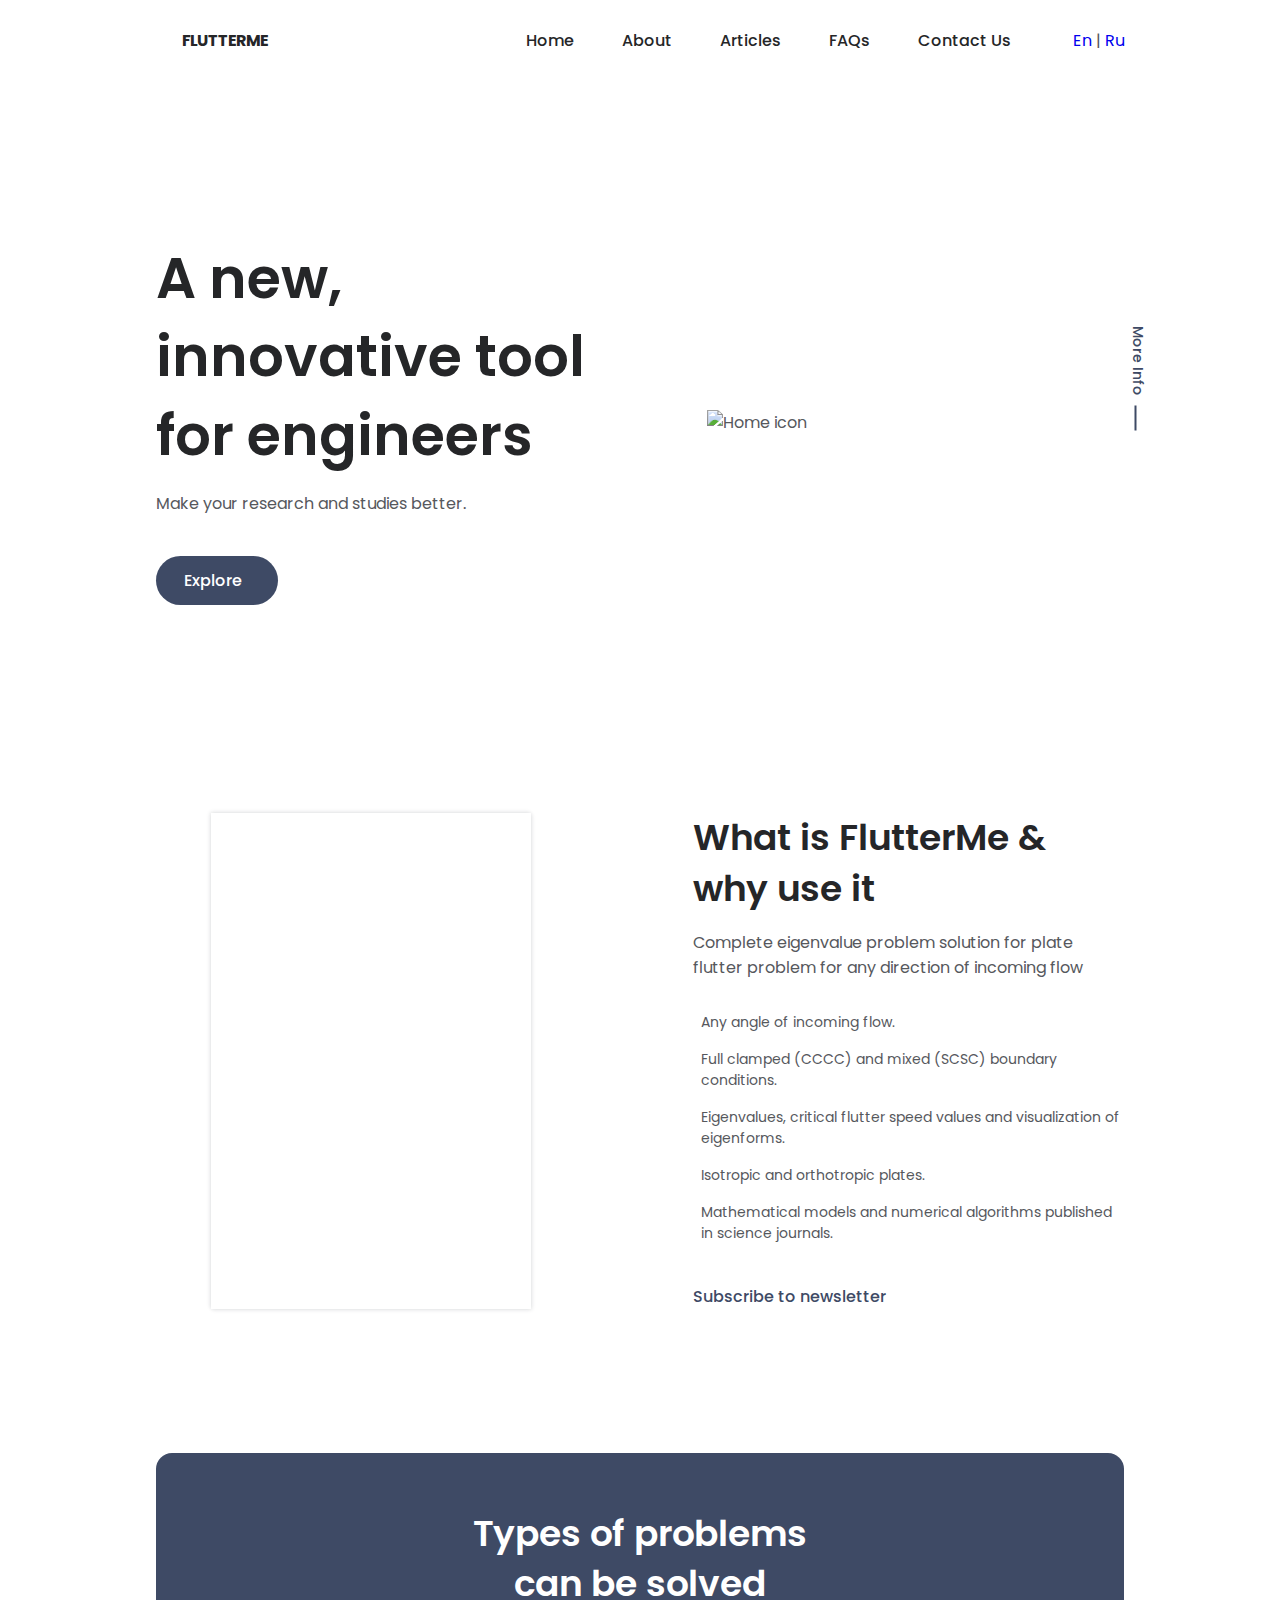
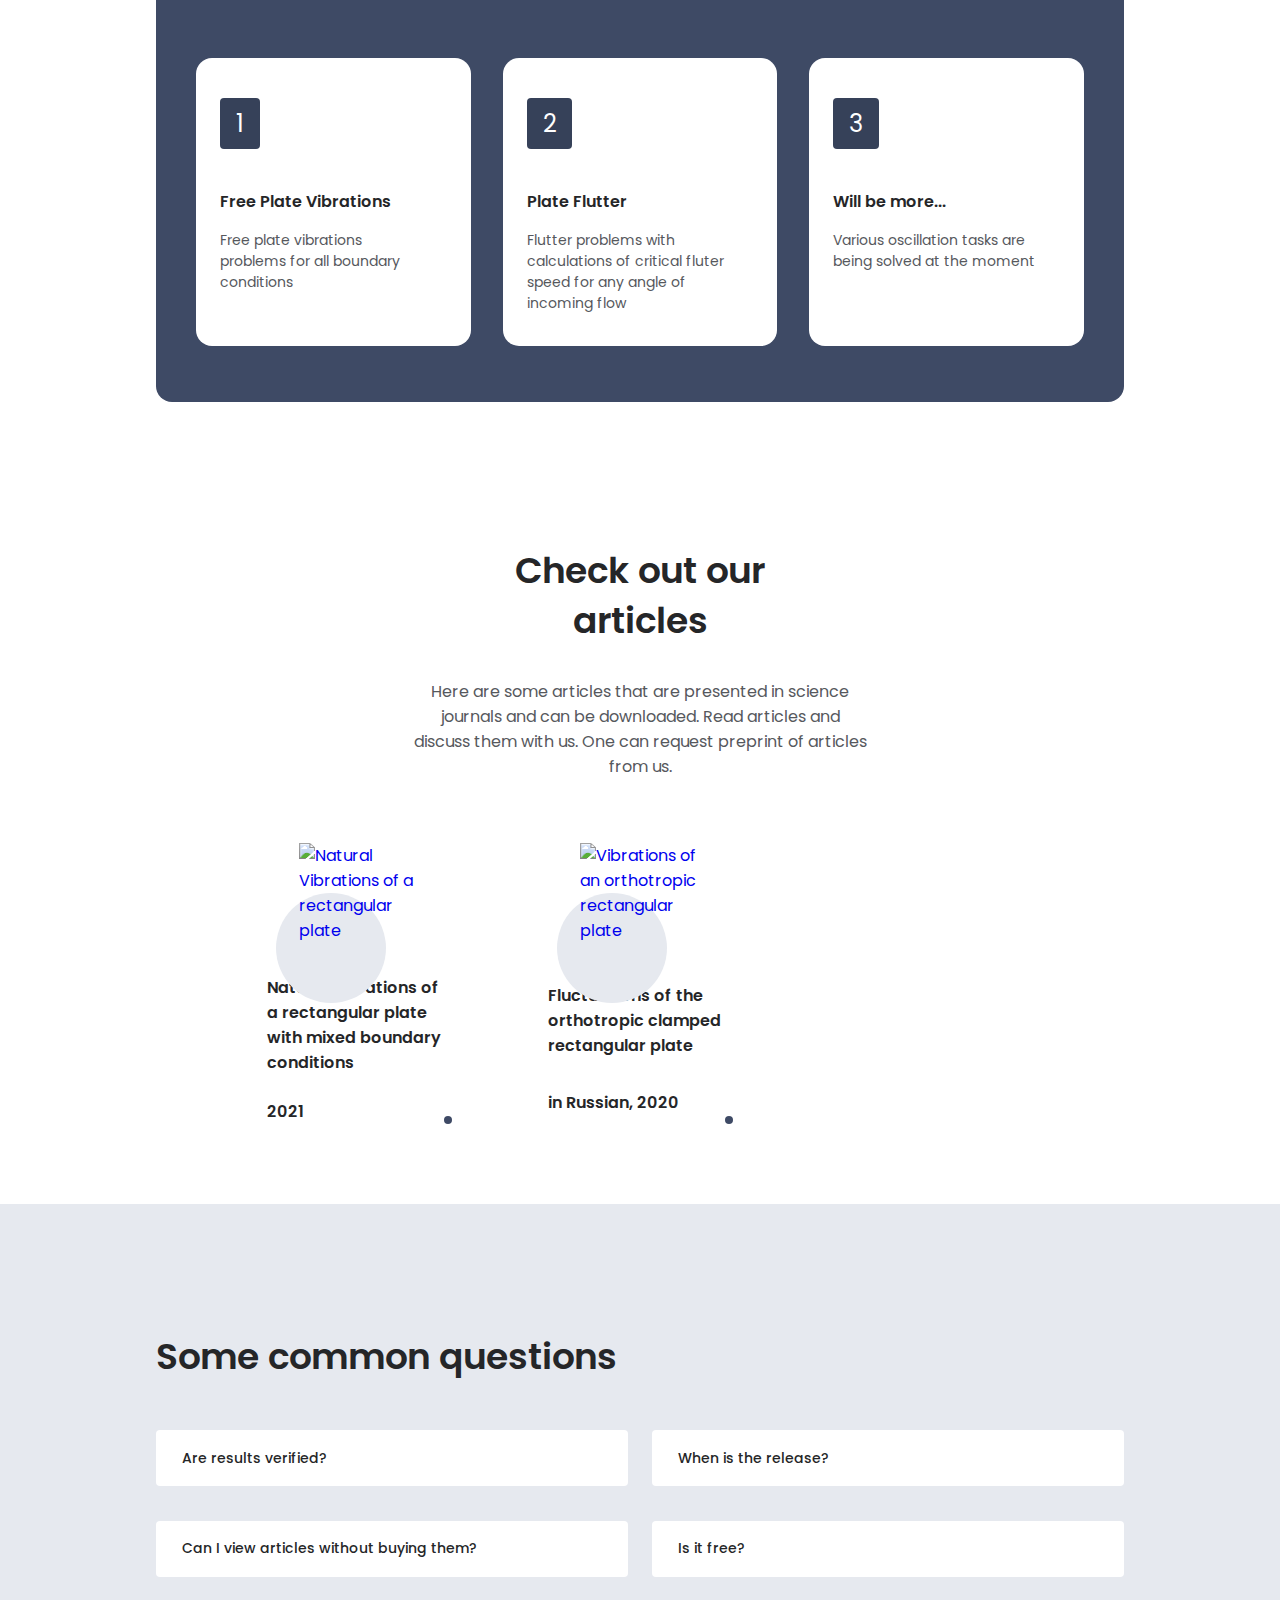
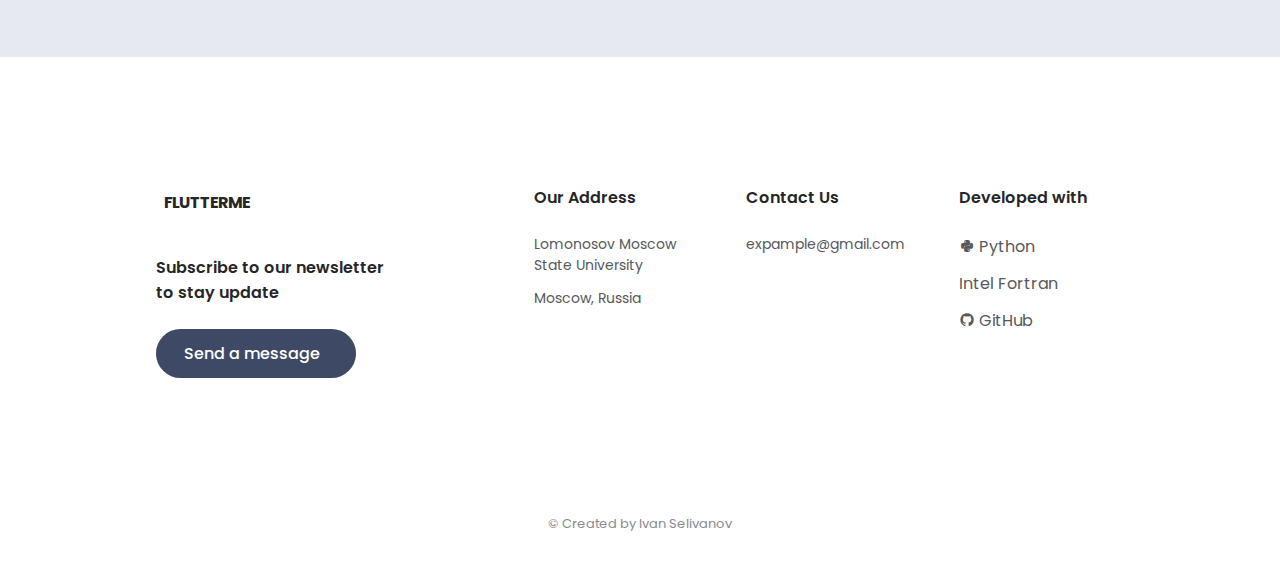
==== ru/index.html @ 98afc524 "Prep for Russian" ====
<!DOCTYPE html>
<html lang="en">
	<head>
		<meta charset="UTF-8" />
		<meta name="viewport" content="width=device-width, initial-scale=1.0" />

		<!-- ===================== ICONS ===================== -->
		<link
			href="https://cdn.jsdelivr.net/npm/remixicon@2.5.0/fonts/remixicon.css"
			rel="stylesheet"
		/>

		<link
			rel="stylesheet"
			href="https://cdn.jsdelivr.net/npm/boxicons@latest/css/boxicons.min.css"
		/>

		<!-- ===================== CSS ===================== -->
		<link rel="stylesheet" href="../assets/css/styles.css" />

		<title>FlutterMe Info</title>
	</head>
	<body class="body" id="body">
		<!-- ===================== HEADER ===================== -->
		<header class="header" id="header">
			<nav class="nav container">
				<a href="#" class="nav__logo">
					<i class="ri-windy-line nav__logo-icon"></i> Flutterme
				</a>

				<div class="nav__wrapper" id="nav-wrapper">
					<div class="nav__menu" id="nav-menu">
						<ul class="nav__list">
							<li class="nav__item">
								<a href="#home" class="nav__link">Home</a>
							</li>
							<li class="nav__item">
								<a href="#about" class="nav__link">About</a>
							</li>
							<li class="nav__item">
								<a href="#articles" class="nav__link">Articles</a>
							</li>
							<li class="nav__item">
								<a href="#faq" class="nav__link">FAQs</a>
							</li>
							<li class="nav__item">
								<a href="#contact" class="nav__link">Contact Us</a>
							</li>
						</ul>
						<div class="nav__close" id="nav-close">
							<i class="ri-close-line"></i>
						</div>
					</div>
				</div>

				<div class="nav__btns">
					<!-- Theme change button -->
					<i class="ri-contrast-2-line change-theme" id="theme-button"></i>
					<div class="language-container" id="language-container">
						<a href=".." class="language__link button--flex">En</a> | <a href="." class="language__link button--flex">Ru</a>
					</div>
					<div class="nav__toggle" id="nav-toggle">
						<i class="ri-menu-line"></i>
					</div>
				</div>
			</nav>
		</header>

		<!-- ===================== MAIN ===================== -->
		<div class="main">
			<section class="home" id="home">
				<div class="home__container container grid">
					<img src="../assets/img/icon.png" alt="Home icon" class="home__img" />

					<div class="home__data">
						<h1 class="home__title">
							A new, innovative tool <br />
							for engineers
						</h1>
						<p class="home__description">
							Make your research and studies better.
						</p>
						<a href="#about" class="button button--flex">
							Explore <i class="ri-arrow-right-s-line button__icon"></i>
						</a>
					</div>

					<div class="home__social">
						<span class="home__social-follow">More Info</span>

						<div class="home__social-links">
							<a
								href="https://www.facebook.com/"
								target="_blank"
								class="home__social-link"
							>
								<i class="ri-facebook-line"></i>
							</a>
							<a
								href="https://www.instagram.com/"
								target="_blank"
								class="home__social-link"
							>
								<i class="ri-instagram-line"></i>
							</a>
							<a
								href="https://twitter.com/"
								target="_blank"
								class="home__social-link"
							>
								<i class="ri-twitter-line"></i>
							</a>
						</div>
					</div>
				</div>
			</section>

			<!-- ===================== ABOUT ===================== -->
			<section class="about section container" id="about">
				<div class="about__container grid">
					<img src="../assets/img/about.png" alt="" class="about__img" />

					<div class="about__data">
						<h2 class="section__title about__title">
							What is FlutterMe & <br />
							why use it
						</h2>

						<p class="about__description">
							Complete eigenvalue problem solution for plate flutter problem for
							any direction of incoming flow
						</p>

						<div class="about__details">
							<p class="about__details-description">
								<i class="ri-check-line about__details-icon"></i>
								Any angle of incoming flow.
							</p>
							<p class="about__details-description">
								<i class="ri-check-line about__details-icon"></i>
								Full clamped (CCCC) and mixed (SCSC) boundary conditions.
							</p>
							<p class="about__details-description">
								<i class="ri-check-line about__details-icon"></i>
								Eigenvalues, critical flutter speed values and visualization of
								eigenforms.
							</p>
							<p class="about__details-description">
								<i class="ri-check-line about__details-icon"></i>
								Isotropic and orthotropic plates.
							</p>
							<p class="about__details-description">
								<i class="ri-check-line about__details-icon"></i>
								Mathematical models and numerical algorithms published in
								science journals.
							</p>
						</div>

						<a href="#contact" class="button--link button--flex">
							Subscribe to newsletter
							<i class="ri-arrow-right-s-line button__icon"></i>
						</a>
					</div>
				</div>
			</section>

			<!-- ===================== TYPES ===================== -->
			<section class="types section container">
				<div class="types__bg">
					<h2 class="section__title-center types__title">
						Types of problems <br />
						can be solved
					</h2>

					<div class="types__container grid">
						<div class="types__card">
							<div class="types__card-number">1</div>
							<h3 class="types__card-title">Free Plate Vibrations</h3>
							<p class="types__card-description">
								Free plate vibrations problems for all boundary conditions
							</p>
						</div>
						<div class="types__card">
							<div class="types__card-number">2</div>
							<h3 class="types__card-title">Plate Flutter</h3>
							<p class="types__card-description">
								Flutter problems with calculations of critical fluter speed for
								any angle of incoming flow
							</p>
						</div>
						<div class="types__card">
							<div class="types__card-number">3</div>
							<h3 class="types__card-title">Will be more...</h3>
							<p class="types__card-description">
								Various oscillation tasks are being solved at the moment
							</p>
						</div>
					</div>
				</div>
			</section>

			<!-- ===================== ARTICLES ===================== -->
			<section class="articles section container" id="articles">
				<h2 class="section__title-center">
					Check out our <br />
					articles
				</h2>

				<p class="articles__description">
					Here are some articles that are presented in science journals and can
					be downloaded. Read articles and discuss them with us. One can request
					preprint of articles from us.
				</p>

				<div class="articles__container grid">
					<article class="article__card">
						<div class="article__circle"></div>

						<a
							href="https://doi.org/10.1134/S0021894421020073"
							target="_blank"
							class="article__img-link"
						>
							<img
								src="../assets/img/article1.png"
								alt="Natural Vibrations of a rectangular plate"
								class="article__img"
							/>
						</a>

						<h3 class="article__title">
							Natural Vibrations of a rectangular plate with mixed boundary conditions
						</h3>

						<span class="article__year">2021</span>

						<a
							href="https://doi.org/10.1134/S0021894421020073"
							target="_blank"
							class="button--flex article__button"
							title="View article"
						>
							<i class="ri-article-line"></i>
						</a>
					</article>

					<article class="article__card">
						<div class="article__circle"></div>

						<a
							href="http://gosniiga.ru/wp-content/uploads/2020/09/Nauchnyj-vestnik-GosNII-GA-31.pdf"
							target="_blank"
							class="article__img-link"
						>
							<img
								src="../assets/img/article2.png"
								alt="Vibrations of an orthotropic rectangular plate"
								class="article__img"
							/>
						</a>

						<h3 class="article__title">Fluctuations of the orthotropic clamped rectangular plate</h3>

						<span class="article__year">in Russian, 2020</span>

						<a
							href="http://gosniiga.ru/wp-content/uploads/2020/09/Nauchnyj-vestnik-GosNII-GA-31.pdf"
							target="_blank"
							class="button--flex article__button"
							title="View article"
						>
							<i class="ri-article-line"></i>
						</a>
					</article>
				</div>
			</section>

			<!-- ===================== FAQ ===================== -->
			<section class="questions section" id="faq">
				<h2 class="section__title-center questions__title container">
					Some common questions
				</h2>

				<div class="questions__container container grid">
					<div class="questions__group">
						<div class="questions__item">
							<header class="questions__header">
								<i class="ri-add-line questions__icon"></i>
								<h3 class="questions__item-title">Are results verified?</h3>
							</header>

							<div class="questions__content">
								<p class="questions__description">
									All mathematical models and numerical algorithms published in
									science journals with comparison to known results and error
									estimation
								</p>
							</div>
						</div>

						<div class="questions__item">
							<header class="questions__header">
								<i class="ri-add-line questions__icon"></i>
								<h3 class="questions__item-title">
									Can I view articles without buying them?
								</h3>
							</header>

							<div class="questions__content">
								<p class="questions__description">
									You can request preprints of some articles by sending a
									message to us
								</p>
							</div>
						</div>

						<!-- <div class="questions__item">
							<header class="questions__header">
								<i class="ri-add-line questions__icon"></i>
								<h3 class="questions__item-title">Some question?</h3>
							</header>

							<div class="questions__content">
								<p class="questions__description">Some answer</p>
							</div>
						</div> -->
					</div>

					<div class="questions__group">
						<div class="questions__item">
							<header class="questions__header">
								<i class="ri-add-line questions__icon"></i>
								<h3 class="questions__item-title">When is the release?</h3>
							</header>

							<div class="questions__content">
								<p class="questions__description">
									We are constantly working to release software as soon as
									possible!
								</p>
							</div>
						</div>

						<div class="questions__item">
							<header class="questions__header">
								<i class="ri-add-line questions__icon"></i>
								<h3 class="questions__item-title">Is it free?</h3>
							</header>

							<div class="questions__content">
								<p class="questions__description">
									Software is completely free for non commercial use
								</p>
							</div>
						</div>

						<!-- <div class="questions__item">
							<header class="questions__header">
								<i class="ri-add-line questions__icon"></i>
								<h3 class="questions__item-title">Some question?</h3>
							</header>

							<div class="questions__content">
								<p class="questions__description">Some answer</p>
							</div>
						</div> -->
					</div>
				</div>
			</section>
		</div>

		<!-- ===================== FOOTER ===================== -->
		<section class="footer section" id="contact">
			<div class="footer__container container grid">
				<div class="footer__content">
					<a href="#" class="footer__logo">
						<i class="ri-windy-line footer__logo-icon"></i> FlutterMe
					</a>

					<h3 class="footer__title">
						Subscribe to our newsletter <br />
						to stay update
					</h3>

					<div class="footer__subscribe">
						<a
							href="mailto:expample@gmail.com"
							target="_blank"
							class="button button--flex footer__button"
							title="Send email"
							>Send a message <i class="ri-arrow-right-s-line button__icon"></i
						></a>
					</div>
				</div>

				<div class="footer__content">
					<h3 class="footer__title">Our Address</h3>

					<ul class="footer__data">
						<li class="footer__information">
							Lomonosov Moscow State University
						</li>
						<li class="footer__information">Moscow, Russia</li>
					</ul>
				</div>

				<div class="footer__content">
					<h3 class="footer__title">Contact Us</h3>

					<ul class="footer__data">
						<li class="footer__information">expample@gmail.com</li>

						<div class="footer__social">
							<a href="https://www.facebook.com/" class="footer__social-link"
								><i class="ri-facebook-line"></i>
							</a>
							<a href="https://www.instagram.com/" class="footer__social-link"
								><i class="ri-instagram-line"></i
							></a>
							<a href="https://twitter.com/" class="footer__social-link"
								><i class="ri-twitter-line"></i
							></a>
						</div>
					</ul>
				</div>

				<div class="footer__content">
					<h3 class="footer__title">Developed with</h3>

					<ul class="footer__data">
						<li class="footer__developed-with__item">
							<i class="bx bxl-python"></i> Python
						</li>
						<li class="footer__developed-with__item">Intel Fortran</li>
						<li class="footer__developed-with__item">
							<i class="bx bxl-github"></i> GitHub
						</li>
					</ul>
				</div>
			</div>

			<p class="footer__copy">&#169; Created by Ivan Selivanov</p>
		</section>

		<!-- ===================== SCROLL UP ===================== -->
		<a href="#" class="scrolltop" id="scroll-top">
			<i class="ri-arrow-up-s-line scrolltop__icon"></i>
		</a>

		<script src="../assets/js/main.js"></script>
	</body>
</html>
---- assets/css/styles.css ----
@import url('https://fonts.googleapis.com/css2?family=Poppins:wght@400;500;600;700&family=Quicksand&family=Roboto:wght@300&display=swap');

:root {
	--header-height: 3.5rem;

	/* COLORS */
	/* color mode hsl (hue, saturation, lightness) */
	--hue: 221;
	--first-color: hsl(var(--hue), 24%, 32%);
	--first-color-alt: hsl(var(--hue), 24%, 28%);
	--first-color-light: hsl(var(--hue), 24%, 66%);
	--first-color-lighten: hsl(var(--hue), 24%, 92%);
	--title-color: hsl(var(--hue), 4%, 15%);
	--text-color: hsl(var(--hue), 4%, 35%);
	--text-color-light: hsl(var(--hue), 4%, 55%);
	--body-color: hsl(var(--hue), 0%, 100%);
	--container-color: #fff;

	/* FONTS */
	/* .5 rem = 8px; 1rem = 16px */
	--body-font: 'Poppins', sans-serif;
	--big-font-size: 2rem;
	--h1-font-size: 1.5rem;
	--h2-font-size: 1.25rem;
	--h3-font-size: 1rem;
	--normal-font-size: 0.938rem;
	--small-font-size: 0.813rem;
	--smaller-font-size: 0.75rem;

	--font-medium: 500;
	--font-semi-bold: 600;

	/* MARGINS */
	--mb-0-5: 0.5rem;
	--mb-0-75: 0.75rem;
	--mb-1: 1rem;
	--mb-1-5: 1.5rem;
	--mb-2: 2rem;
	--mb-2-5: 2.5rem;

	/* z index */

	--z-tooltip: 10;
	--z-fixed: 100;
}

/* responsive typography */
@media screen and (min-width: 968px) {
	:root {
		--big-font-size: 3.5rem;
		--h1-font-size: 2.25rem;
		--h2-font-size: 1.5rem;
		--h3-font-size: 1.25;
		--normal-font-size: 1rem;
		--small-font-size: 0.875rem;
		--smaller-font-size: 0.813rem;
	}
}

/* ===================== BASE ===================== */
* {
	box-sizing: border-box;
	padding: 0;
	margin: 0;
}

html {
	scroll-behavior: smooth;
}

body,
button,
input,
textarea {
	font-family: var(--body-font);
	font-size: var(--normal-font-size);
}

body {
	margin: var(--header-height) 0 0 0;
	background-color: var(--body-color);
	color: var(--text-color);

	transition: 0.4s;
}

button {
	cursor: pointer;
	border: none;
	outline: none;
}

h1,
h2,
h3 {
	color: var(--title-color);
	font-weight: var(--font-semi-bold);
}

ul {
	list-style: none;
}

a {
	text-decoration: none;
}

img {
	max-width: 100%;
	height: auto;
}

/* ===================== THEME ===================== */
/* Variables */
body.dark-theme {
	--first-color-dark: hsl(var(--hue), 8%, 20%);

	--title-color: hsl(var(--hue), 4%, 95%);
	--text-color: hsl(var(--hue), 4%, 75%);
	--body-color: hsl(var(--hue), 8%, 12%);
	--container-color: hsl(var(--hue), 8%, 16%);
}

/* Button */
.change-theme {
	color: var(--title-color);
	font-size: 1.15rem;
	cursor: pointer;
	visibility: hidden;
}

.nav__btns {
	display: inline-flex;
	align-items: center;

	column-gap: 0.9rem;
}

.dark-theme .types__bg,
.dark-theme .questions {
	background-color: var(--first-color-dark);
}

.dark-theme .article__circle {
	background-color: var(--container-color);
}

.dark-theme .header-scroll {
	box-shadow: 0 1px 4px hsla(var(--hue), 4%, 4%, 0.3);
}

.dark-theme .home__social-link,
.dark-theme .home__social-follow {
	color: #fff;
}

.dark-theme .home__social-follow::after {
	background-color: #fff;
}

/* ===================== REUSABLE ===================== */
.section {
	padding: 5.5rem 0 1rem;
}

.section__title,
.section__title-center {
	font-size: var(--h2-font-size);
	margin-bottom: var(--mb-2);
	line-height: 140%;
}

.section__title-center {
	text-align: center;
}

.container {
	max-width: 968px;
	margin-left: var(--mb-1-5);
	margin-right: var(--mb-1-5);
}

.grid {
	display: grid;
}

.main {
	overflow: hidden; /* for animation*/
}

/* ===================== HEADER ===================== */
.header {
	width: 100%;
	background-color: var(--body-color);
	position: fixed;

	top: 0;
	left: 0;
	z-index: var(--z-fixed);

	transition: 0.4s;
}

/* ===================== NAVIGATION ===================== */
.nav {
	height: var(--header-height);
	display: flex;
	justify-content: space-between;
	align-items: center;
}

.nav__logo,
.nav__toggle,
.nav__close {
	color: var(--title-color);
}

.nav__logo {
	text-transform: uppercase;
	font-weight: 700;
	letter-spacing: -1px;
	display: inline-flex;
	align-items: center;
	column-gap: 0.5rem;
	transition: 0.3s;
}

.nav__logo-icon {
	width: 1.15rem;
	color: var(--first-color);
}

.nav__logo:hover {
	color: var(--first-color);
}

.nav__toggle {
	display: inline-flex;
	font-size: 1.25rem;
	cursor: pointer;
}

@media screen and (max-width: 767px) {
	.nav__menu {
		position: absolute;
		background-color: var(--container-color);
		width: 70%;
		height: 100%;
		top: 0;
		right: -100%;
		box-shadow: -2px 0 4px hsla(var(--hue), 24%, 15%, 0.1);
		padding: 4rem 0 0 3rem;
		border-radius: 1rem 0 0 1rem;
		transition: 0.3s;
		z-index: var(--z-fixed);
	}

	.nav__wrapper {
		background-color: hsla(var(--hue), 24%, 15%, 0.1);
		position: fixed;
		top: 0;
		width: 100%;
		height: 100%;
		right: -100%;
		z-index: calc(var(--z-fixed) - 1);
		overflow-y: auto;
	}
}

.nav__close {
	font-size: 1.5rem;
	position: absolute;
	top: 1rem;
	right: 1.25rem;
	cursor: pointer;
}

.nav__list {
	display: flex;
	flex-direction: column;
	row-gap: 1.5rem;
}

.nav__link {
	color: var(--title-color);
	font-weight: var(--font-medium);
	transition: 0.3s;
}

.nav__link:hover {
	color: var(--first-color);
}

/*          show menu */

.nav__menu.nav-show {
	right: 0;
}

.nav__wrapper.naw__wrapper-show {
	right: 0;
}

.body.body-hidden {
	overflow: hidden;
}

/* 			change header color */
.header-scroll {
	box-shadow: 0 1px 4px hsla(var(--hue), 4%, 15%, 0.1);
}

/* 				Active link */
.active-link {
	position: relative;
	color: var(--first-color);
}

.active-link::after {
	content: '';
	position: absolute;

	bottom: -0.5rem;
	left: 0;

	height: 2px;
	width: 50%;

	background-color: var(--first-color);
}

/* ===================== HOME =====================*/
.home {
	padding: 3.5rem 0 2rem;
}

.home__container {
	position: relative;
	row-gap: 2rem;
}

.home__img {
	width: 300px;
	justify-self: center;
}

.home__title {
	font-size: var(--big-font-size);
	line-height: 140%;
	margin-bottom: var(--mb-1);
}

.home__description {
	margin-bottom: var(--mb-2-5);
}

.home__social {
	position: absolute;
	top: 2rem;
	right: -1rem;
	display: grid;
	justify-items: center;
	row-gap: 3.5rem;
}

.home__social-follow {
	font-weight: var(--font-medium);
	font-size: var(--smaller-font-size);
	color: var(--first-color);
	position: relative;
	transform: rotate(90deg);
}

.home__social-follow::after {
	content: '';
	position: absolute;
	width: 1rem;
	height: 2px;
	background-color: var(--first-color);
	right: -45%;
	top: 50%;
}

.home__social-links {
	display: inline-flex;
	flex-direction: column;
	row-gap: 0.25rem;
}

.home__social-link {
	font-size: 1rem;
	color: var(--first-color);
	transition: 0.3s;
}

.home__social-link:hover {
	transform: translateX(0.25rem);
}

/* ===================== BUTTONS ===================== */
.button {
	display: inline-block;
	background-color: var(--first-color);
	color: #fff;
	padding: 0.75rem 1.75rem;
	border-radius: 2rem;
	font-weight: var(--font-medium);
	transition: 0.3s;
}

.button:hover {
	background-color: var(--first-color-alt);
}

.button__icon {
	transition: 0.3s;
}

.button:hover .button__icon {
	transform: translateX(0.25rem);
}

.button--flex {
	display: inline-flex;
	align-items: center;
	column-gap: 0.5rem;
}

.button--link {
	color: var(--first-color);
	font-weight: var(--font-medium);
}

.button--link:hover .button__icon {
	transform: translateX(0.25rem);
}

/* ===================== ABOUT ===================== */
.about__container {
	row-gap: 2rem;
}

.about__img {
	width: 280px;
	justify-self: center;

	box-shadow: 1px 1px 4px hsla(var(--hue), 24%, 15%, 0.1),
		-1px -1px 4px hsla(var(--hue), 24%, 15%, 0.1);
}

.about__title {
	margin-bottom: var(--mb-1);
}

.about__description {
	margin-bottom: var(--mb-2);
}

.about__details {
	display: grid;
	row-gap: 1rem;
	margin-bottom: var(--mb-2-5);
}

.about__details-description {
	display: inline-flex;
	column-gap: 0.5rem;
	font-size: var(--small-font-size);
}

.about__details-icon {
	font-size: 1rem;
	color: var(--first-color);
	margin-top: 0.15rem;
}

/* ===================== TYPES ===================== */
.types__bg {
	background-color: var(--first-color);
	padding: 3rem 2rem 2rem;
	border-radius: 1rem;
}

.types__container {
	gap: 2rem;
	padding-top: 1rem;
}

.types__title {
	color: #fff;
}

.types__card {
	background-color: var(--container-color);
	padding: 2.5rem 3rem 2rem 1.5rem;
	border-radius: 1rem;
}

.types__card-number {
	display: inline-block;
	background-color: var(--first-color-alt);
	color: #fff;
	padding: 0.5rem 1rem;
	border-radius: 0.25rem;
	font-size: var(--h2-font-size);
	margin-bottom: var(--mb-2-5);
	transition: 0.3s;
}

.types__card-title {
	font-size: var(--h3-font-size);
	margin-bottom: var(--mb-1);
}

.types__card-description {
	font-size: var(--small-font-size);
}

.types__card:hover .types__card-number {
	transform: translateY(-0.25rem);
}

/* ===================== ARTICLES ===================== */
.articles__description {
	text-align: center;
}

.articles__container {
	padding: 3rem 0;
	grid-template-columns: repeat(2, 1fr);
	gap: 2.5rem 3rem;
}

.article__card {
	display: grid;
	position: relative;

	row-gap: 1.25rem;
}

.article__img-link,
.article__img {
	position: relative;
	width: 120px;
	justify-self: center;
}

.article__img {
	margin-bottom: var(--mb-0-75);
	transition: 0.65s;
}

.article__title,
.article__year {
	font-size: var(--small-font-size);
	font-weight: var(--font-semi-bold);
	color: var(--title-color);
}

.article__title {
	margin-bottom: 0.25rem;
}

.article__button {
	position: absolute;
	right: 0;
	bottom: 0;
	background-color: var(--first-color);
	color: #fff;
	padding: 0.25rem;
	border-radius: 0.35rem;
	font-size: 1.15rem;
}

.article__button:hover {
	background-color: var(--first-color-alt);
}

.article__circle {
	width: 90px;
	height: 90px;
	background-color: var(--first-color-lighten);
	border-radius: 50%;

	position: absolute;
	top: 18%;
	left: 5%;
}

.article__card:hover .article__img {
	transform: scale(1.1);
	/* translateY(-0.5rem); */
}

/* ===================== QUESTIONS ===================== */
.questions {
	background-color: var(--first-color-lighten);
}

.questions__container {
	gap: 1.5rem;
	padding: 1.5rem 0;
}

.questions__group {
	display: grid;
	row-gap: 1.5rem;
}

.questions__item {
	background-color: var(--container-color);
	border-radius: 0.25rem;
}

.questions__item-title {
	font-size: var(--small-font-size);
	font-weight: var(--font-medium);
}

.questions__icon {
	font-size: 1.25rem;
	color: var(--title-color);
}

.questions__description {
	font-size: var(--smaller-font-size);
	padding: 0 1.25rem 1.25rem 2.5rem;
}

.questions__header {
	display: flex;
	align-items: center;
	column-gap: 0.5rem;
	padding: 0.75rem 0.5rem;
	cursor: pointer;
}

.questions__content {
	overflow: hidden;
	height: 0;
}

.questions__item,
.questions__header,
.questions__item-title,
.questions__icon,
.questions__description,
.questions__content {
	transition: 0.3s;
}

.questions__item:hover {
	box-shadow: 0 2px 8px hsla(var(--hue), 4%, 15%, 0.15);
}

.accordion-open .questions__header,
.accordion-open .questions__content {
	background-color: var(--first-color);
}

.accordion-open .questions__item-title,
.accordion-open .questions__description,
.accordion-open .questions__icon {
	color: #fff;
}

.accordion-open .questions__icon {
	transform: rotate(45deg);
}

/* ===================== FOOTER ===================== */
.footer__container {
	row-gap: 3rem;
}

.footer__logo {
	display: inline-flex;
	align-items: center;
	column-gap: 0.5rem;
	color: var(--title-color);
	text-transform: uppercase;
	font-weight: 700;
	letter-spacing: -1px;
	margin-bottom: var(--mb-2-5);
	transition: 0.3s;
}

.footer__logo-icon {
	font-size: 1.15rem;
	color: var(--first-color);
}

.footer__logo:hover {
	color: var(--first-color);
}

.footer__title {
	font-size: var(--h3-font-size);
	margin-bottom: var(--mb-1-5);
}

.footer__data {
	display: grid;
	row-gap: 0.75rem;
}

.footer__information {
	font-size: var(--small-font-size);
}

.footer__social {
	display: inline-flex;
	column-gap: 0.75rem;
}

.footer__social-link {
	font-size: 1rem;
	color: var(--text-color);
	transition: 0.3s;
}

.footer__social-link:hover {
	transform: translateY(-0.25rem);
}

.footer__developed-with__item {
	display: inline-flex;
	align-items: center;
	column-gap: 0.25rem;
}

.footer__developed-with__icon {
	font-size: 1.15rem;
}

.footer__copy {
	text-align: center;
	font-size: var(--smaller-font-size);
	color: var(--text-color-light);
	margin: 5rem 0 1rem;
}

/* ===================== SCROLL UP =====================*/
.scrolltop {
	position: fixed;
	right: 1rem;
	bottom: -20%;

	display: inline-flex;

	justify-content: center;
	align-items: center;

	background-color: var(--first-color);
	opacity: 0.8;

	border-radius: 0.24rem;
	padding: 0.4rem;

	z-index: var(--z-tooltip);

	transition: 0.4s;

	visibility: hidden;
}

.scrolltop .scrolltop__icon {
	font-size: 1rem;
	color: #fff;
}

.scrolltop:hover {
	background-color: var(--first-color-alt);
	opacity: 1;
}

.show-scroll {
	visibility: visible;
	bottom: 2.5rem;
}

/* ===================== SCROLL BAR =====================*/
::-webkit-scrollbar {
	width: 0.7rem;
	background: hsl(var(--hue), 4%, 53%);
}

::-webkit-scrollbar-thumb {
	background: hsl(var(--hue), 4%, 29%);
}

/* ===================== BREAKPOINTS =====================*/
/* small */
@media screen and (max-width: 320px) {
	.container {
		margin-left: var(--mb-1);
		margin-right: var(--mb-1);
	}

	.home__img {
		width: 180px;
	}

	.home__title {
		font-size: var(--h1-font-size);
	}

	.types__bg {
		padding: 2rem 1rem;
	}

	.types__card {
		padding: 1.5rem;
	}

	.articles__container {
		grid-template-columns: 0.6fr;
		justify-content: center;
	}
}

/* medium */
@media screen and (min-width: 576px) {
	.types__container {
		grid-template-columns: repeat(2, 1fr);
	}

	.articles__description {
		padding: 0 4rem;
	}

	.articles__container {
		grid-template-columns: repeat(2, 170px);
		justify-content: center;
		column-gap: 5rem;
	}
}

@media screen and (min-width: 767px) {
	body {
		margin: 0;
	}

	.nav {
		height: calc(var(--header-height) + 1.5rem);
		column-gap: 3rem;
	}

	.nav__toggle,
	.nav__close {
		display: none;
	}

	.nav__list {
		flex-direction: row;
		column-gap: 3rem;
	}

	.nav__wrapper {
		margin-left: auto;
	}

	.nav__menu {
		margin-left: auto;
	}

	.home__container,
	.about__container,
	.questions__container,
	.footer__container {
		grid-template-columns: repeat(2, 1fr);
	}

	.home__container {
		align-items: center;
	}

	.home {
		padding: 10rem 0 5rem;
	}

	.home__img {
		width: 280px;
		order: 1;
	}

	.home__social {
		top: 30%;
	}

	.questions__container {
		align-items: flex-start;
	}

	.footer__container {
		column-gap: 3rem;
	}
}

/* large */
@media screen and (min-width: 992px) {
	.container {
		margin-left: auto;
		margin-right: auto;
	}

	.section {
		padding: 8rem 0 1rem;
	}

	.section__title,
	.section__title-center {
		font-size: var(--h1-font-size);
	}

	.home {
		padding: 15rem 0 5rem;
	}

	.home__img {
		width: 350px;
	}

	.home__description {
		padding-right: 7rem;
	}

	.about__img {
		width: 320px;
	}

	.types__container {
		grid-template-columns: repeat(3, 1fr);
	}

	.types__bg {
		padding: 3.5rem 2.5rem;
	}

	.types__card-title {
		font-size: var(--h3-font-size);
	}

	.articles__description {
		padding: 0 16rem;
	}

	.articles__container {
		padding: 4rem 0;
		grid-template-columns: repeat(3, 185px);
		gap: 4rem 6rem;
	}

	.article__img {
		width: 160px;
	}

	.article__circle {
		width: 110px;
		height: 110px;
	}
	.article__title,
	.article__year {
		font-size: var(--normal-font-size);
	}

	.questions__container {
		padding: 1rem 0 4rem;
	}

	.questions__title {
		text-align: initial;
	}

	.questions__group {
		row-gap: 2.15rem;
	}

	.questions__header {
		padding: 1.1rem;
	}

	.questions__description {
		padding: 0.175rem 3.5rem 2.25rem 2.75rem;
	}

	.footer__logo {
		font-size: var(--h3-font-size);
	}

	.footer__container {
		grid-template-columns: 1fr 0.5fr 0.5fr 0.5fr;
	}

	.footer__copy {
		margin: 8.5rem 0 2.25rem;
	}
}

@media screen and (min-width: 1200px) {
	.home__social {
		right: -3rem;
		row-gap: 4.45rem;
	}

	.home__social-follow {
		font-size: var(--small-font-size);
	}

	.home__social-follow::after {
		width: 1.55rem;
		right: -50%;
	}

	.home__social-link {
		font-size: 1.15rem;
	}

	.about__container {
		column-gap: 6.65rem;
	}

	.scrolltop {
		right: 4rem;
	}
}
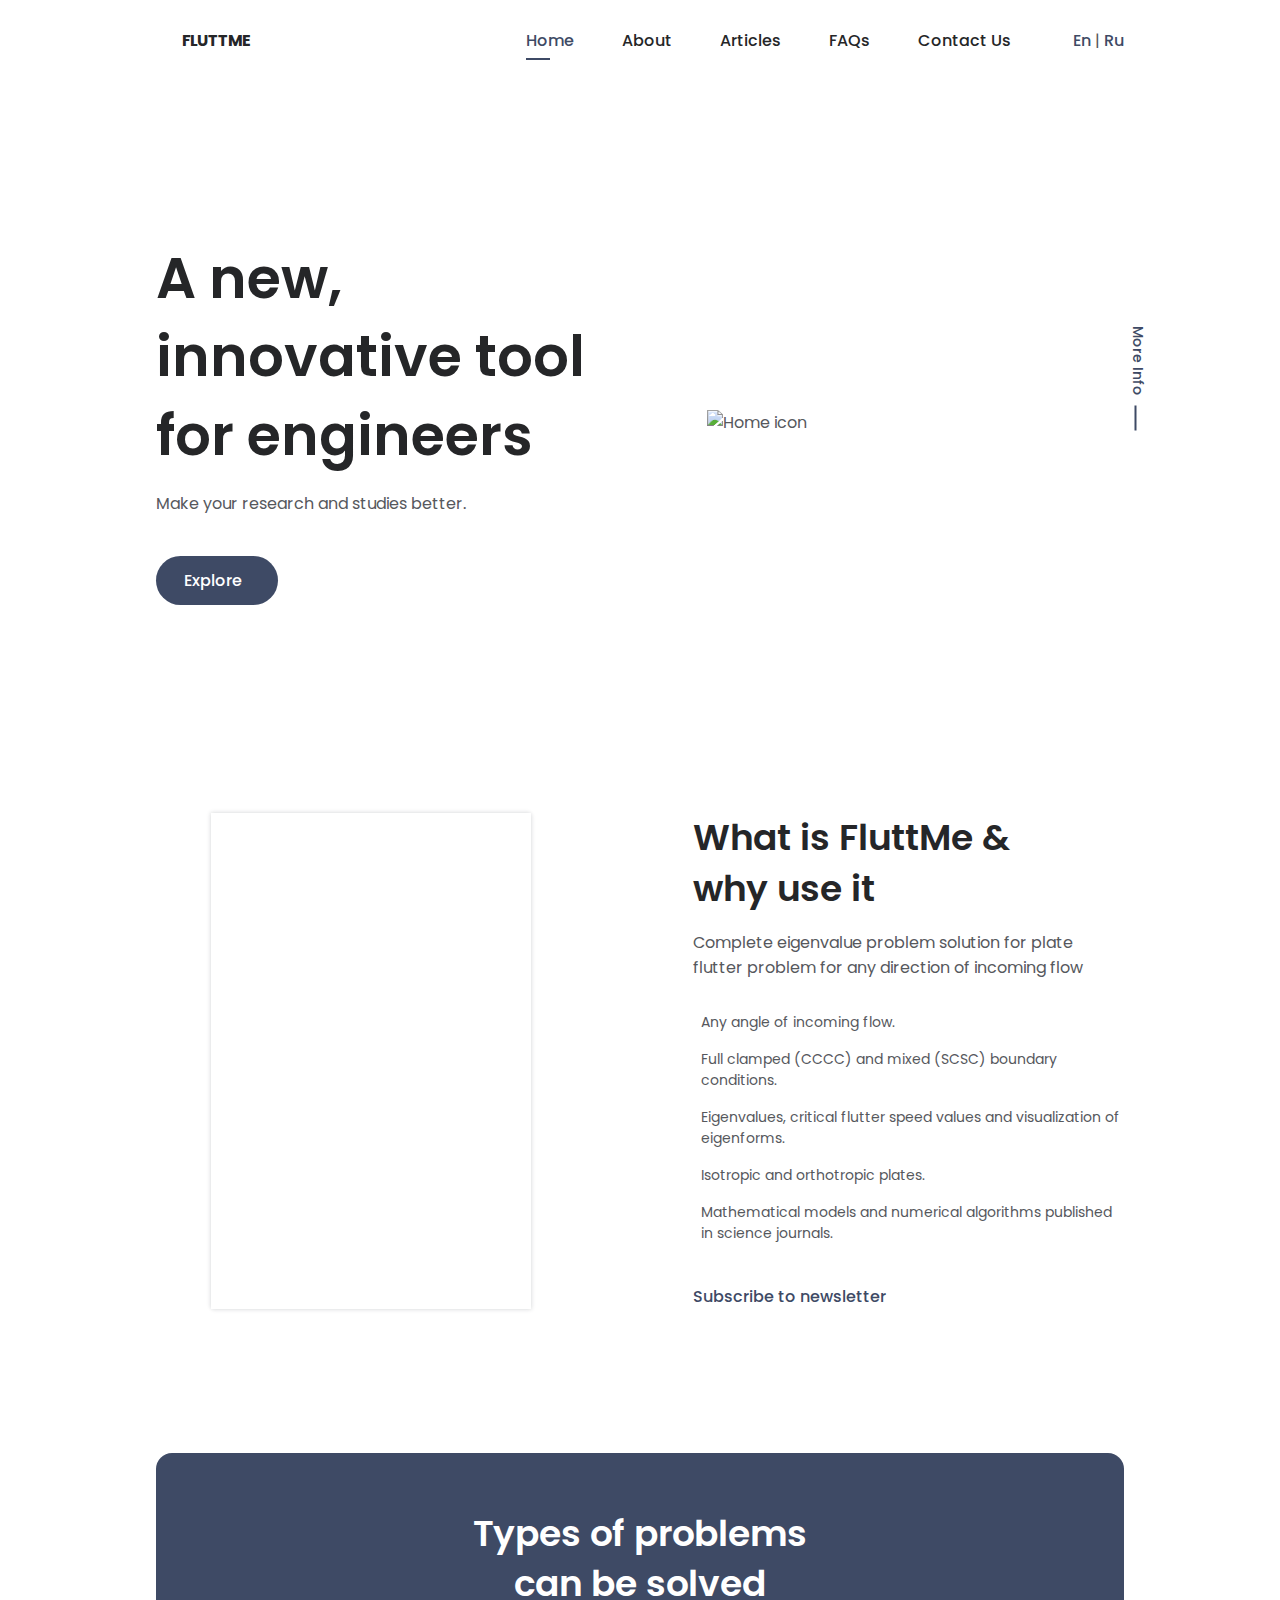
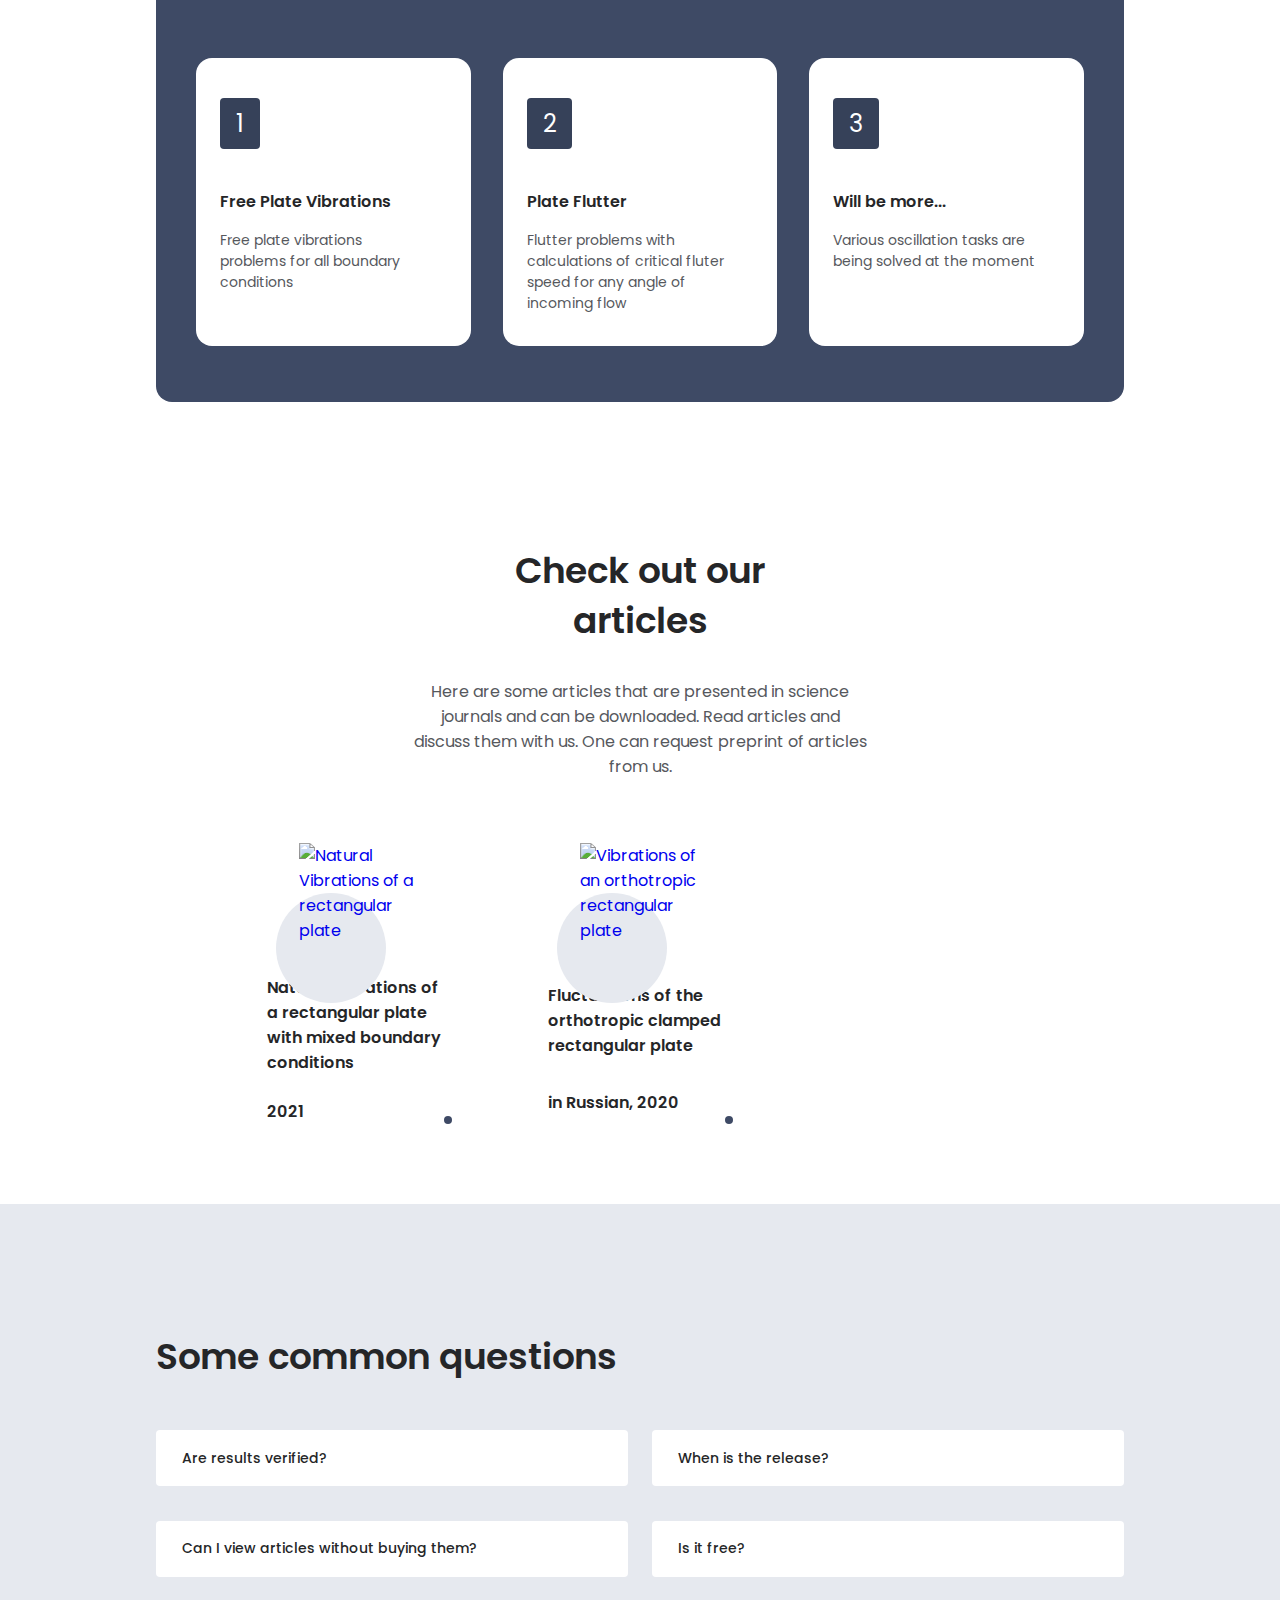
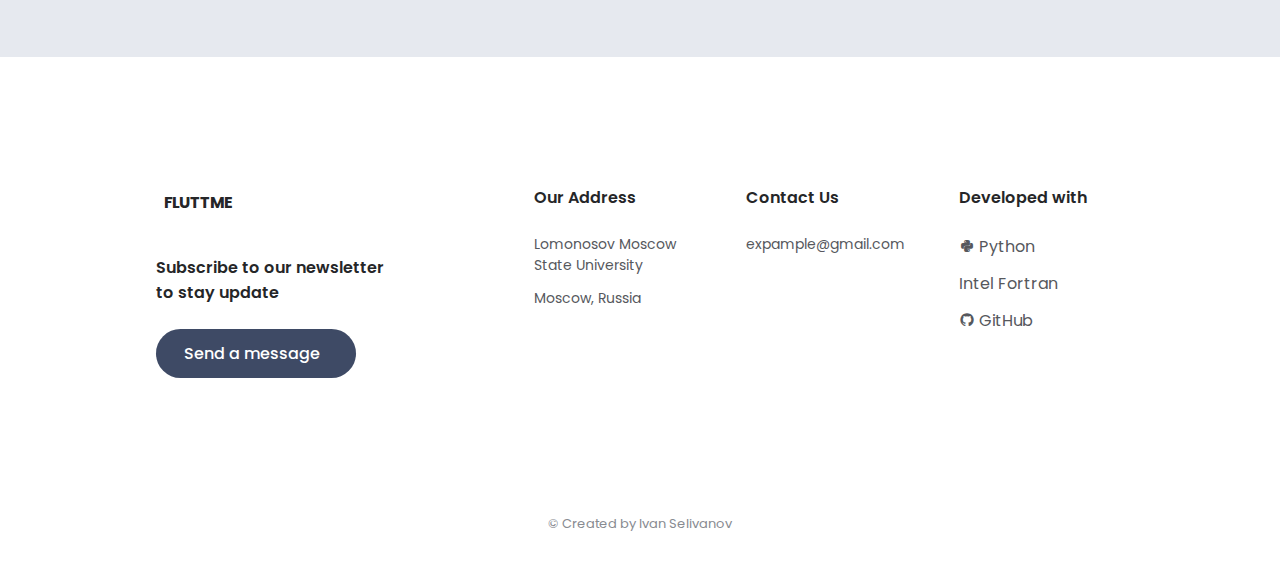
==== commit 4dfe77bf: "FlutterMe -> FluttMe" ====
--- a/ru/index.html
+++ b/ru/index.html
@@ -18,21 +18,21 @@
 		<!-- ===================== CSS ===================== -->
 		<link rel="stylesheet" href="../assets/css/styles.css" />
 
-		<title>FlutterMe Info</title>
+		<title>FluttMe Info</title>
 	</head>
 	<body class="body" id="body">
 		<!-- ===================== HEADER ===================== -->
 		<header class="header" id="header">
 			<nav class="nav container">
 				<a href="#" class="nav__logo">
-					<i class="ri-windy-line nav__logo-icon"></i> Flutterme
+					<i class="ri-windy-line nav__logo-icon"></i> Fluttme
 				</a>
 
 				<div class="nav__wrapper" id="nav-wrapper">
 					<div class="nav__menu" id="nav-menu">
 						<ul class="nav__list">
 							<li class="nav__item">
-								<a href="#home" class="nav__link">Home</a>
+								<a href="#home" class="nav__link  active-link">Home</a>
 							</li>
 							<li class="nav__item">
 								<a href="#about" class="nav__link">About</a>
@@ -57,7 +57,7 @@
 					<!-- Theme change button -->
 					<i class="ri-contrast-2-line change-theme" id="theme-button"></i>
 					<div class="language-container" id="language-container">
-						<a href=".." class="language__link button--flex">En</a> | <a href="." class="language__link button--flex">Ru</a>
+						<a href=".." class="button--link">En</a> | <a href="/ru/" class="button--link language-active">Ru</a>
 					</div>
 					<div class="nav__toggle" id="nav-toggle">
 						<i class="ri-menu-line"></i>
@@ -122,7 +122,7 @@
 
 					<div class="about__data">
 						<h2 class="section__title about__title">
-							What is FlutterMe & <br />
+							What is FluttMe & <br />
 							why use it
 						</h2>
 
@@ -374,7 +374,7 @@
 			<div class="footer__container container grid">
 				<div class="footer__content">
 					<a href="#" class="footer__logo">
-						<i class="ri-windy-line footer__logo-icon"></i> FlutterMe
+						<i class="ri-windy-line footer__logo-icon"></i> FluttMe
 					</a>
 
 					<h3 class="footer__title">
@@ -443,9 +443,9 @@
 		</section>
 
 		<!-- ===================== SCROLL UP ===================== -->
-		<a href="#" class="scrolltop" id="scroll-top">
+		<div class="scrolltop" id="scroll-top">
 			<i class="ri-arrow-up-s-line scrolltop__icon"></i>
-		</a>
+		</div>
 
 		<script src="../assets/js/main.js"></script>
 	</body>
